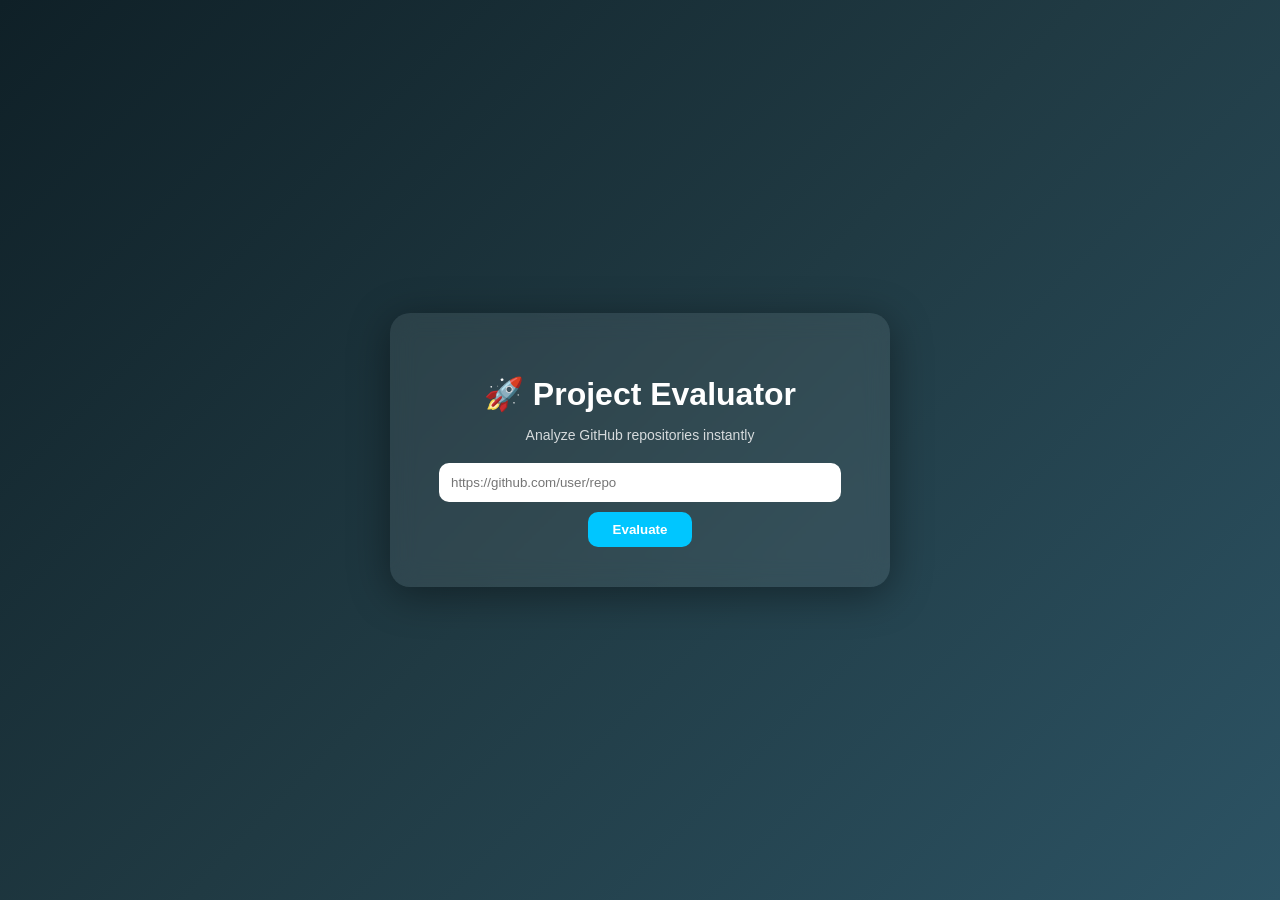
==== frontend/index.html @ bbce745d "added frontend" ====
<!DOCTYPE html>
<html lang="en">
<head>
    <meta charset="UTF-8">
    <title>Project Evaluator</title>
    <link rel="stylesheet" href="style.css">
</head>
<body>

<div class="container">
    <h1>🚀 Project Evaluator</h1>
    <p class="subtitle">Analyze GitHub repositories instantly</p>

    <div class="input-group">
        <input type="text" id="repoInput" placeholder="https://github.com/user/repo">
        <button onclick="evaluateRepo()">Evaluate</button>
    </div>

    <p id="loading" class="hidden">🔄 Analyzing project...</p>
    <p id="error" class="error hidden"></p>

    <div id="result" class="card hidden"></div>
</div>

<script src="script.js"></script>
</body>
</html>
---- frontend/style.css ----
body {
    margin: 0;
    font-family: 'Segoe UI', sans-serif;
    background: linear-gradient(135deg, #0f2027, #203a43, #2c5364);
    color: white;
    display: flex;
    justify-content: center;
    align-items: center;
    height: 100vh;
}

/* Main container */
.container {
    width: 420px;
    padding: 40px;
    border-radius: 20px;
    background: rgba(255,255,255,0.08);
    backdrop-filter: blur(12px);
    box-shadow: 0 8px 40px rgba(0,0,0,0.4);
    text-align: center;
}

/* Title */
h1 {
    margin-bottom: 10px;
}

.subtitle {
    font-size: 14px;
    opacity: 0.8;
}

/* Input */
.input-group {
    margin-top: 20px;
}

input {
    width: 90%;
    padding: 12px;
    border-radius: 10px;
    border: none;
    outline: none;
    margin-bottom: 10px;
}

/* Button */
button {
    padding: 10px 25px;
    border-radius: 10px;
    border: none;
    background: #00c6ff;
    color: white;
    font-weight: bold;
    cursor: pointer;
    transition: 0.3s;
}

button:hover {
    background: #0072ff;
}

/* Card */
.card {
    margin-top: 20px;
    padding: 20px;
    border-radius: 15px;
    background: rgba(255,255,255,0.12);
    text-align: left;
}

/* Score highlight */
.score {
    font-size: 24px;
    font-weight: bold;
    color: #00ffcc;
}

/* Error */
.error {
    color: #ff6b6b;
    margin-top: 10px;
}

/* Hide elements */
.hidden {
    display: none;
}
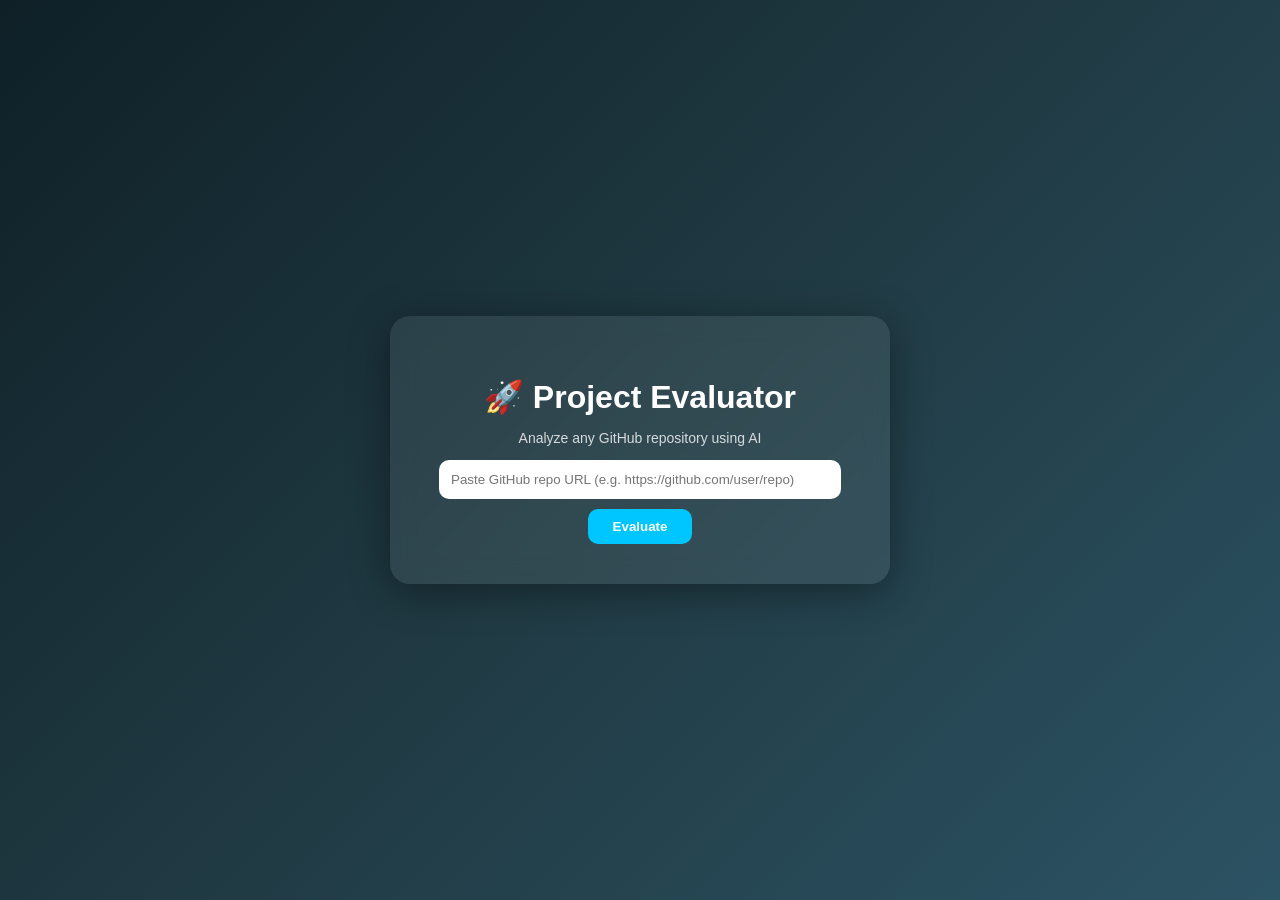
==== commit 59de878c: "updated frontend index" ====
--- a/frontend/index.html
+++ b/frontend/index.html
@@ -3,25 +3,40 @@
 <head>
     <meta charset="UTF-8">
     <title>Project Evaluator</title>
+    <meta name="viewport" content="width=device-width, initial-scale=1.0">
+
+    <!-- Google Font -->
+    <link href="https://fonts.googleapis.com/css2?family=Poppins:wght@300;500;700&display=swap" rel="stylesheet">
+
+    <!-- CSS -->
     <link rel="stylesheet" href="style.css">
 </head>
+
 <body>
 
-<div class="container">
-    <h1>🚀 Project Evaluator</h1>
-    <p class="subtitle">Analyze GitHub repositories instantly</p>
+    <div class="container">
+        <h1>🚀 Project Evaluator</h1>
+        <p class="subtitle">Analyze any GitHub repository using AI</p>
 
-    <div class="input-group">
-        <input type="text" id="repoInput" placeholder="https://github.com/user/repo">
-        <button onclick="evaluateRepo()">Evaluate</button>
+        <form id="form">
+            <input 
+                type="text" 
+                id="repoInput" 
+                placeholder="Paste GitHub repo URL (e.g. https://github.com/user/repo)" 
+                required
+            >
+            <button type="submit">Evaluate</button>
+        </form>
+
+        <div id="loading" class="hidden">⏳ Analyzing...</div>
+
+        <div id="result"></div>
+
+        <div id="error" class="hidden"></div>
     </div>
 
-    <p id="loading" class="hidden">🔄 Analyzing project...</p>
-    <p id="error" class="error hidden"></p>
+    <!-- JS -->
+    <script src="script.js"></script>
 
-    <div id="result" class="card hidden"></div>
-</div>
-
-<script src="script.js"></script>
 </body>
 </html>
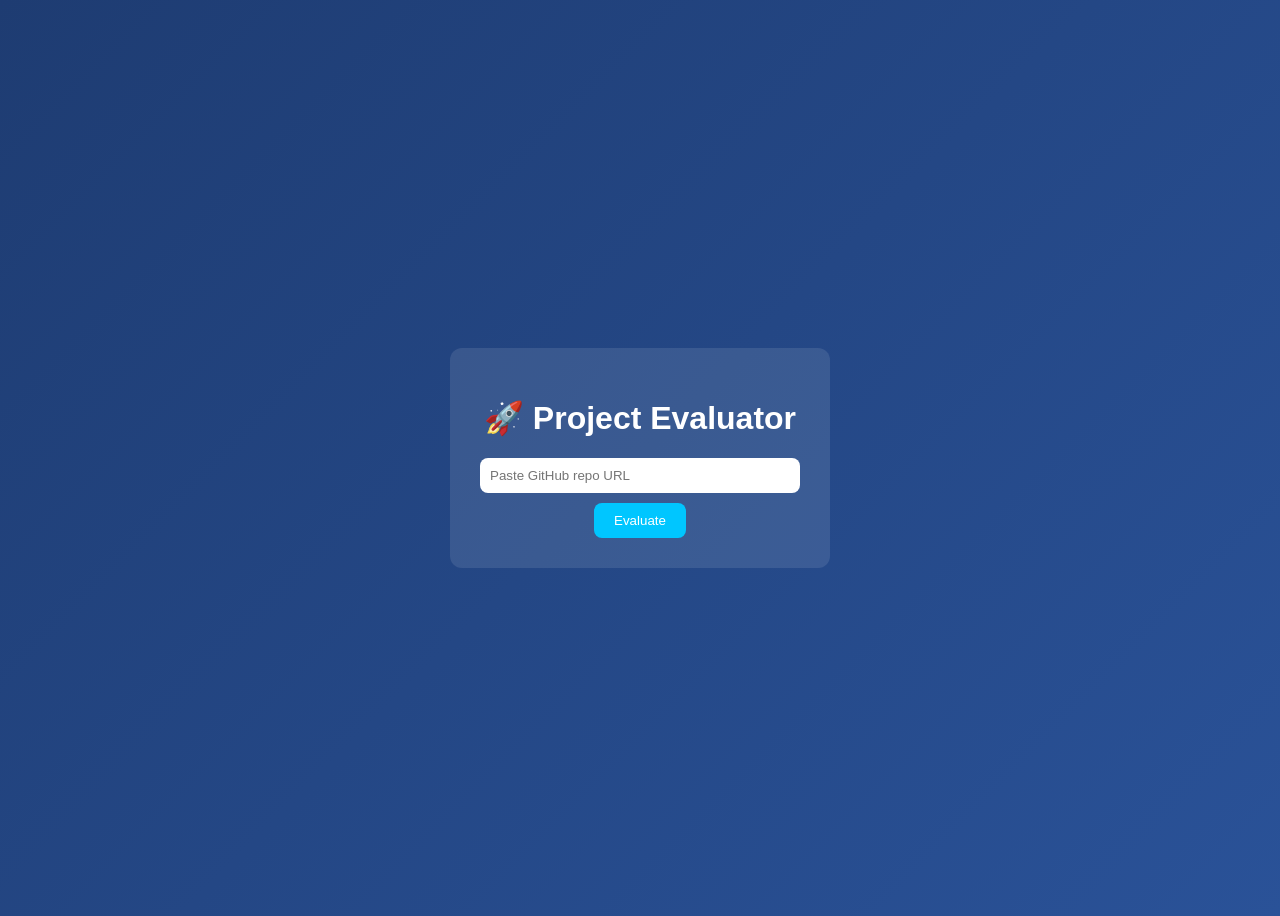
==== commit fe2ea804: "fixed repo parsing" ====
--- a/frontend/index.html
+++ b/frontend/index.html
@@ -5,38 +5,58 @@
     <title>Project Evaluator</title>
     <meta name="viewport" content="width=device-width, initial-scale=1.0">
 
-    <!-- Google Font -->
-    <link href="https://fonts.googleapis.com/css2?family=Poppins:wght@300;500;700&display=swap" rel="stylesheet">
+    <style>
+        body {
+            font-family: Arial;
+            background: linear-gradient(135deg, #1e3c72, #2a5298);
+            display: flex;
+            justify-content: center;
+            align-items: center;
+            height: 100vh;
+            color: white;
+        }
 
-    <!-- CSS -->
-    <link rel="stylesheet" href="style.css">
+        .box {
+            background: rgba(255,255,255,0.1);
+            padding: 30px;
+            border-radius: 12px;
+            text-align: center;
+        }
+
+        input {
+            padding: 10px;
+            width: 300px;
+            border-radius: 8px;
+            border: none;
+        }
+
+        button {
+            padding: 10px 20px;
+            margin-top: 10px;
+            border: none;
+            border-radius: 8px;
+            background: #00c6ff;
+            color: white;
+            cursor: pointer;
+        }
+    </style>
 </head>
-
 <body>
 
-    <div class="container">
-        <h1>🚀 Project Evaluator</h1>
-        <p class="subtitle">Analyze any GitHub repository using AI</p>
+<div class="box">
+    <h1>🚀 Project Evaluator</h1>
 
-        <form id="form">
-            <input 
-                type="text" 
-                id="repoInput" 
-                placeholder="Paste GitHub repo URL (e.g. https://github.com/user/repo)" 
-                required
-            >
-            <button type="submit">Evaluate</button>
-        </form>
-
-        <div id="loading" class="hidden">⏳ Analyzing...</div>
-
-        <div id="result"></div>
-
-        <div id="error" class="hidden"></div>
-    </div>
-
-    <!-- JS -->
-    <script src="script.js"></script>
+    <form action="https://project-evaluator-6pfh.onrender.com/evaluate" method="GET">
+        <input 
+            type="text" 
+            name="repo_url"
+            placeholder="Paste GitHub repo URL"
+            required
+        >
+        <br>
+        <button type="submit">Evaluate</button>
+    </form>
+</div>
 
 </body>
 </html>
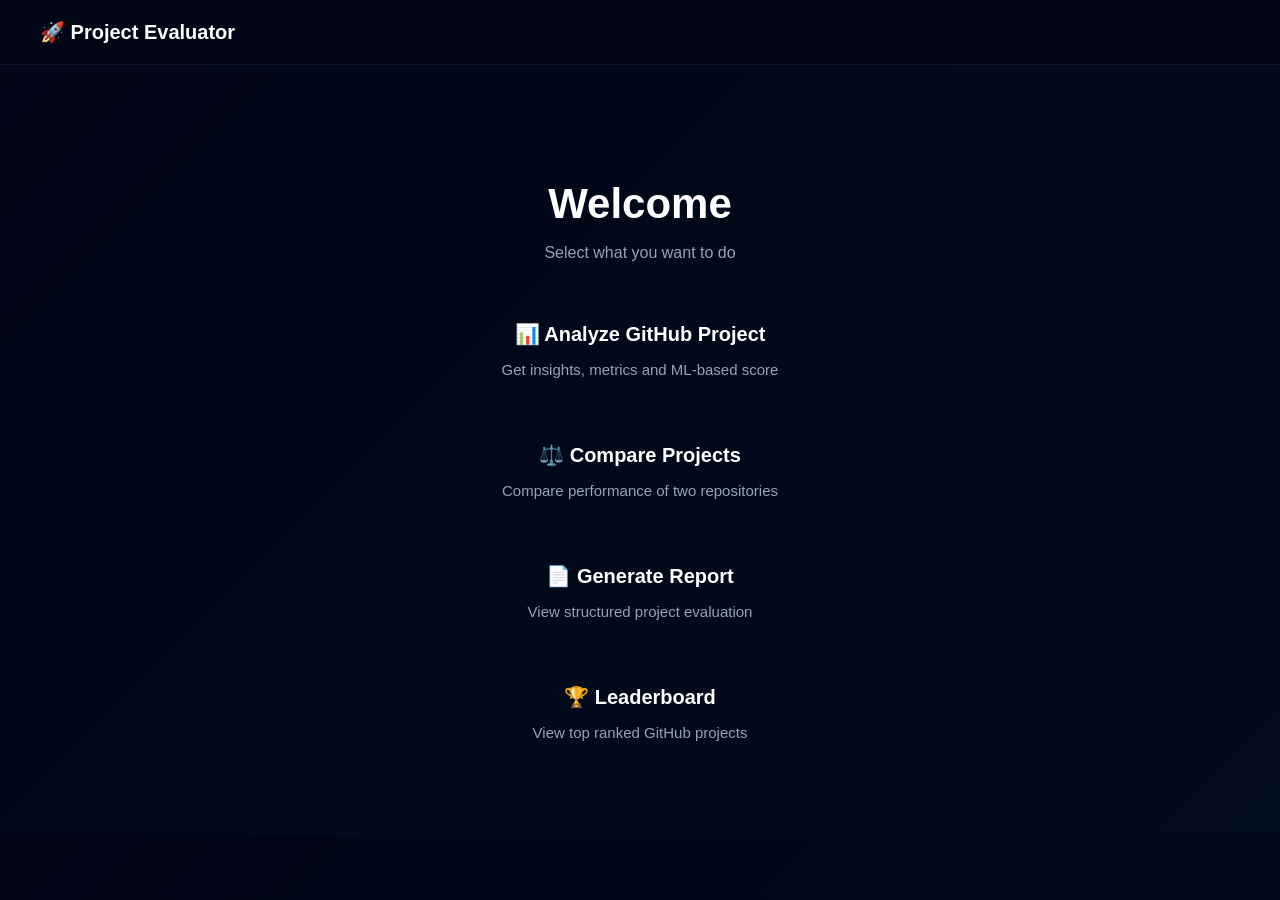
==== commit b2645306: "final project" ====
--- a/frontend/index.html
+++ b/frontend/index.html
@@ -1,62 +1,50 @@
 <!DOCTYPE html>
-<html lang="en">
+<html>
 <head>
-    <meta charset="UTF-8">
-    <title>Project Evaluator</title>
-    <meta name="viewport" content="width=device-width, initial-scale=1.0">
+  <title>Project Evaluator</title>
+  <link rel="stylesheet" href="style.css">
+</head>
 
-    <style>
-        body {
-            font-family: Arial;
-            background: linear-gradient(135deg, #1e3c72, #2a5298);
-            display: flex;
-            justify-content: center;
-            align-items: center;
-            height: 100vh;
-            color: white;
-        }
-
-        .box {
-            background: rgba(255,255,255,0.1);
-            padding: 30px;
-            border-radius: 12px;
-            text-align: center;
-        }
-
-        input {
-            padding: 10px;
-            width: 300px;
-            border-radius: 8px;
-            border: none;
-        }
-
-        button {
-            padding: 10px 20px;
-            margin-top: 10px;
-            border: none;
-            border-radius: 8px;
-            background: #00c6ff;
-            color: white;
-            cursor: pointer;
-        }
-    </style>
-</head>
 <body>
 
-<div class="box">
-    <h1>🚀 Project Evaluator</h1>
+<nav>🚀 Project Evaluator</nav>
 
-    <form action="https://project-evaluator-6pfh.onrender.com/evaluate" method="GET">
-        <input 
-            type="text" 
-            name="repo_url"
-            placeholder="Paste GitHub repo URL"
-            required
-        >
-        <br>
-        <button type="submit">Evaluate</button>
-    </form>
-</div>
+<section class="hero">
+
+  <h1>Welcome</h1>
+  <p class="subtitle">Select what you want to do</p>
+
+  <div class="menu">
+
+    <div class="menu-item" onclick="go('')">
+      <h3>📊 Analyze GitHub Project</h3>
+      <p>Get insights, metrics and ML-based score</p>
+    </div>
+
+    <div class="menu-item" onclick="go('compare')">
+      <h3>⚖️ Compare Projects</h3>
+      <p>Compare performance of two repositories</p>
+    </div>
+
+    <div class="menu-item" onclick="go('report')">
+      <h3>📄 Generate Report</h3>
+      <p>View structured project evaluation</p>
+    </div>
+
+    <div class="menu-item" onclick="go('leaderboard')">
+      <h3>🏆 Leaderboard</h3>
+      <p>View top ranked GitHub projects</p>
+    </div>
+
+  </div>
+
+</section>
+
+<script>
+function go(mode) {
+  window.location.href = "dashboard.html" + (mode ? "?mode=" + mode : "");
+}
+</script>
 
 </body>
 </html>
--- a/frontend/style.css
+++ b/frontend/style.css
@@ -0,0 +1,65 @@
+/* ===== GLOBAL ===== */
+body {
+  margin: 0;
+  font-family: 'Segoe UI', sans-serif;
+  background: linear-gradient(135deg, #020617, #020c1f);
+  color: white;
+}
+
+/* ===== NAV ===== */
+nav {
+  padding: 20px 40px;
+  font-size: 20px;
+  font-weight: 600;
+  background: #020617;
+  border-bottom: 1px solid #0f172a;
+}
+
+/* ===== HERO ===== */
+.hero {
+  text-align: center;
+  padding: 80px 20px;
+}
+
+.hero h1 {
+  font-size: 42px;
+  margin-bottom: 10px;
+}
+
+.subtitle {
+  color: #94a3b8;
+  margin-bottom: 40px;
+}
+
+/* ===== MENU ===== */
+.menu {
+  display: flex;
+  flex-direction: column;
+  gap: 30px;
+  align-items: center;
+}
+
+/* ===== MENU ITEMS ===== */
+.menu-item {
+  cursor: pointer;
+  text-align: center;
+  transition: 0.3s;
+}
+
+.menu-item h3 {
+  font-size: 20px;
+  margin-bottom: 8px;
+}
+
+.menu-item p {
+  font-size: 15px;
+  color: #94a3b8;
+}
+
+.menu-item:hover h3 {
+  color: #3b82f6;
+}
+
+.menu-item:hover {
+  transform: scale(1.05);
+}
